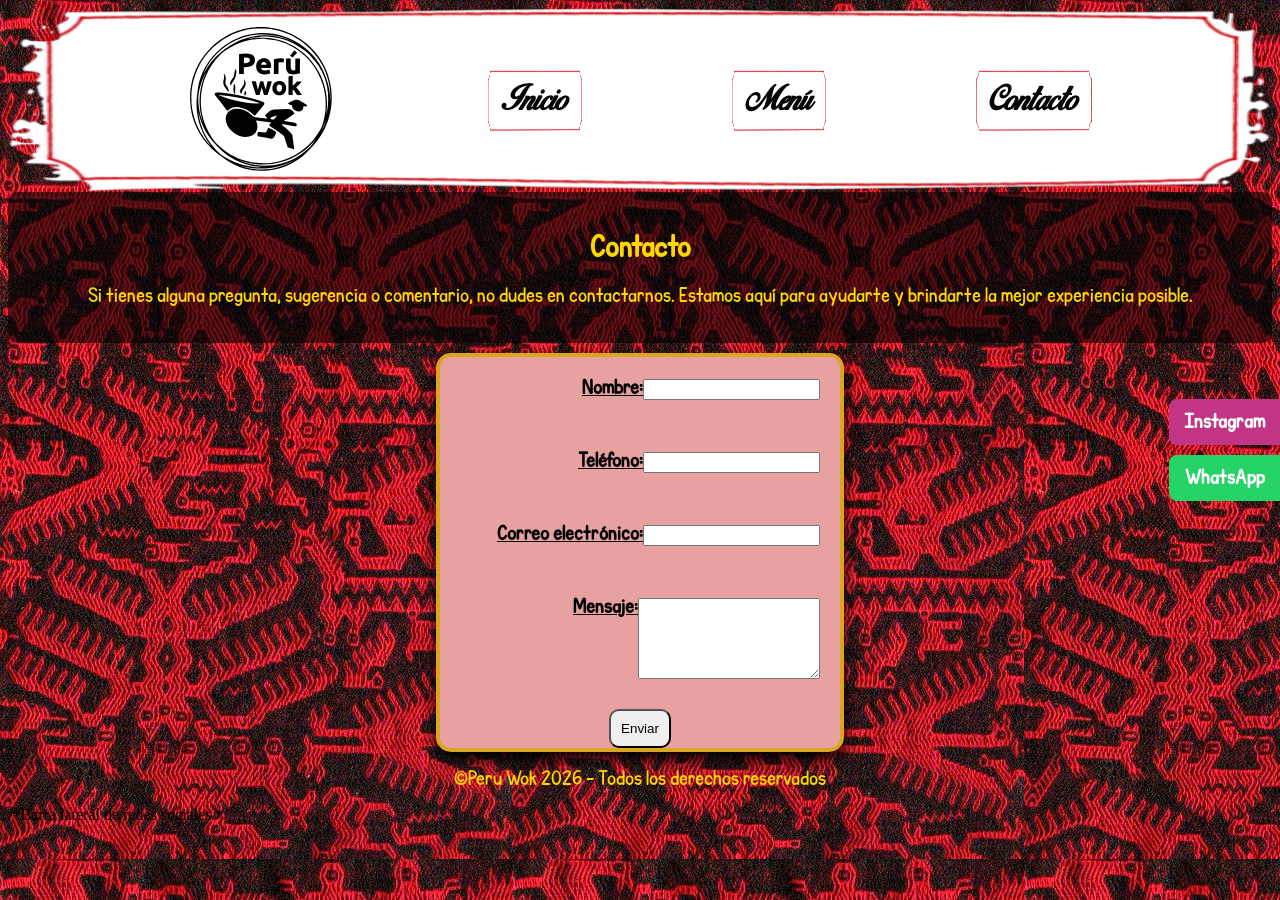
==== contacto.html @ 4ead97d5 "cambio" ====
<!DOCTYPE html>
<html lang="es">

<head>
    <meta charset="UTF-8">
    <meta name="viewport" content="width=device-width, initial-scale=1.0">
    <title>Contacto - Peru Wok</title>
    <link rel="stylesheet" href="style.css">

    <script src="javascript.js" defer></script>

</head>

<body id="inicio">

    <header>
        <nav class="container">
            <a href="index.html" class="logo">
                <img src="imagenes/file.svg" alt="Logo de mi sitio">
            </a>
            <a class="item" href="index.html">
                <h2>Inicio</h2>
            </a>
            <a class="item" href="menu.html">
                <h2>Menú</h2>
            </a>
            <a class="item" href="contacto.html">
                <h2>Contacto</h2>
            </a>
        </nav>
    </header>

    <main>
        <section>
            <div class="encabezado-menu">
                <h1 class="texto">Contacto</h1>
                <p class="texto">Si tienes alguna pregunta, sugerencia o comentario, no dudes en contactarnos. Estamos
                    aquí para ayudarte y brindarte la mejor experiencia posible.</p>
            </div>

            <form action="#" method="post" class="forma">
                <div class="grupo">
                    <label for="nombre">Nombre:</label>
                    <input type="text" id="nombre" name="nombre" required>
                </div>

                <div class="grupo">
                    <label for="telefono">Teléfono:</label>
                    <input type="text" id="telefono" name="telefono" required>
                </div>

                <div class="grupo">
                    <label for="email">Correo electrónico:</label>
                    <input type="email" id="email" name="email" required>
                </div>

                <div class="grupo">
                    <label for="mensaje">Mensaje:</label>
                    <textarea id="mensaje" name="mensaje" rows="5" required></textarea>
                </div>


                <button type="submit" class="button">Enviar</button>
            </form>
        </section>
        
    </main>

    <footer>
        <p class="texto">&copy;Peru Wok 2026 - Todos los derechos reservados</p>
    </footer>
    
 /*Barra lateral de redes sociales */
<aside class="barra-social" aria-label="Nuestras redes sociales">

    <a
        class="enlace-social instagram"
        href="https://www.instagram.com/peru_wok__?utm_source=ig_web_button_share_sheet&obrf=ZDNlZDc0MzIxNw=="
        target="_blank"
        rel="noopener noreferrer"
        aria-label="Visitar nuestro Instagram">
        Instagram
    </a>

    <a
        class="enlace-social whatsapp"
        href="https://wa.me/5492664035878"
        target="_blank"
        rel="noopener noreferrer"
        aria-label="Contactar a Perú Wok por WhatsApp">
        WhatsApp
    </a>

</aside>
</body>

</html>
---- style.css ----
body {
    background-image: url("imagenes/Tejidos 2 Modificado.png");
}

/* TIPOGRAFÍAS USADAS  */

@font-face {
    font-family: "Childer";
    src: url("fuentes/Childer.otf") format("opentype");
    font-weight: normal;
    font-style: normal;
    font-display: swap;
}

@font-face {
    font-family: "KGPPerfect";
    src: url("fuentes/KGPerfectPenmanship.ttf") format("truetype");
    font-weight: normal;
    font-style: normal;
    font-display: swap;
}

@font-face {
    font-family: "Birds of Paradise";
    src: url("fuentes/Birds of Paradise.ttf") format("truetype");
    font-weight: normal;
    font-style: normal;
    font-display: swap;
}


/* TEXTO DORADO DE LAS PÁGINAS */

.texto {
    font-family: "KGPPerfect", sans-serif;
    color: gold;
    text-align: center;
}


/* BARRA DE NAVEGACIÓN  */

.container {
    display: flex;
    flex-direction: row;
    gap: 150px;
    justify-content: center;
    align-items: center;

    background-image: url("imagenes/fondo.png");
    background-size: 100% 100%;
    background-position: center;
    background-repeat: no-repeat;

    padding: 15px;
}

.item {
    font-family: "Birds of Paradise", sans-serif;
    font-size: 20px;
    font-weight: bold;
    text-decoration: none;
    color: rgb(3, 3, 3);

    background-image: url("imagenes/fondo simple.png");
    background-size: 100% 50%;
    background-position: center;
    background-repeat: no-repeat;

    padding: 15px;
    display: flex;
    align-items: center;
}

.logo img {
    width: 150px;
    height: 150px;
    object-fit: contain;
}

.contacto {
    color: #ebdada;
    text-decoration: none;
    font-family: Arial, sans-serif;
    font-size: 26px;
    font-weight: bold;
}


/* IMÁGENES DECORATIVAS  */

.condimento img {
    height: 165px;
    width: 165px;
    border: 4px solid goldenrod;
    border-radius: 15px;
    object-fit: cover;
}


/* CARRUSEL DE PLATOS  */

.carrusel {
    text-align: center;
    position: relative;
    max-width: 400px;
    height: 500px;
    margin: 10px auto;
    overflow: hidden;

    border: 4px solid goldenrod;
    border-radius: 15px;
    background-color: #e8a1a1;
    box-shadow: 0 8px 16px rgba(0, 0, 0, 1);
}

/* Contenedor de la fotografía y su nombre */

.contenedor-imagen {
    position: relative;
    width: 100%;
    height: 400px;
    overflow: hidden;
}

/* Imágenes ocultas por defecto */

.contenedor-imagen .imagen {
    display: none;
    width: 100%;
    height: 100%;
    object-fit: contain;
    object-position: center;
}

/* Mostrar solamente la imagen activa */

.contenedor-imagen .imagen.activa {
    display: block;
}

/* Nombre del plato sobre la fotografía */

.etiqueta-plato {
    position: absolute;
    bottom: 0;
    left: 0;
    width: 100%;
    box-sizing: border-box;

    padding: 14px;
    background: rgba(25, 15, 15, 0.78);
    color: white;

    text-align: center;
    font-family: "KGPPerfect", sans-serif;
    font-weight: bold;
    font-size: 18px;
    letter-spacing: 1px;
}


/*  TÍTULO DEL CARRUSEL */

.nombre-plato {
    font-family: "KGPPerfect", sans-serif;
    font-size: 24px;
    color: #000000;
    margin-bottom: 10px;
    font-weight: bold;
    text-decoration: underline;
}


/* BOTONES DEL CARRUSEL */

.controles {
    display: flex;
    justify-content: center;
    gap: 150px;
}

.anterior,
.siguiente {
    padding: 15px 25px;
    cursor: pointer;
    font-family: "Birds of Paradise";
    border-radius: 15px;
    font-size: 20px;
    border-color: #e8a1a1;
}


/* IMÁGENES DEL MENÚ */

img {
    max-width: 100%;
}


/* PRESENTACIÓN DE BIENVENIDA */

.encabezado-menu {
    background-color: rgba(0, 0, 0, 0.60);
    padding: 20px;
    text-align: center;
    font-family: Arial, sans-serif;
    border-radius: 10px;
}


/* CATÁLOGO DE PLATOS  */

.catalogo {
    display: flex;
    flex-wrap: wrap;
    justify-content: center;
}

.plato {
    width: 300px;
    margin: 20px;
    padding: 20px;

    border: 4px solid goldenrod;
    border-radius: 15px;
    background-color: #e8a1a1;
    box-shadow: 0 8px 16px rgba(0, 0, 0, 1);
}

.info-plato {
    display: flex;
    flex-direction: column;
    align-items: center;
    justify-content: center;

    text-align: center;
    margin-top: 20px;
    font-family: "KGPPerfect", sans-serif;
    font-size: 18px;
}


/* FORMULARIO DE CONTACTO  */

.forma {
    text-align: center;
    position: relative;
    max-width: 400px;
    margin: 10px auto;

    border: 4px solid goldenrod;
    border-radius: 15px;
    background-color: #e8a1a1;
    box-shadow: 0 8px 16px rgba(0, 0, 0, 1);
}

.grupo {
    padding: 20px;
    align-items:last baseline;
    justify-content:flex-end;

    display: flex;
    flex-direction: row;

    font-family: "KGPPerfect", sans-serif;
    color: #000000;
    margin-bottom: 10px;
    font-weight: bold;
    text-decoration: underline;
}

.button {
    text-align: center;
    border-radius: 10px;
    padding: 10px;
}


/* PRESENTACIÓN DEL EMPRENDIEMINTO */

.nosotros {
    text-align: center;
    position: relative;
    max-width: 100%;
    margin: 20px auto;

    border: 1px solid rgb(61, 15, 15);
    border-radius: 15px;
    background-color: rgba(231, 195, 195, 0.60);
    box-shadow: 0 8px 16px rgb(4, 3, 3);
}

.bloques {
    padding: 10px;
    align-items: center;
    justify-content: center;

    display: flex;
    flex-direction: column;

    font-family: "KGPPerfect", sans-serif;
    font-size: 20px;
    font-weight: lighter;
    color: #040404;
    margin-bottom: 15px;
}

.subtitulo {
    font-family: sans-serif;
    font-size: 20px;
    color: #000000;
    margin-bottom: 10px;
    font-weight: bold;
}

.titulo-bloque {
    font-family: "Birds of Paradise", sans-serif;
    font-size: 40px;
    color: #000000;
    margin-bottom: 10px;
    font-weight: bold;
}

/* Barra lateral de redes sociales */
.barra-social {
    position: fixed;
    right: 0;
    top: 50%;
    transform: translateY(-50%);

    display: flex;
    flex-direction: column;
    gap: 10px;

    z-index: 1000;
}

/* Estilo de los enlaces */
.enlace-social {
    display: block;
    padding: 12px 15px;

    color: white;
    text-decoration: none;
    font-weight: bold;
    font-family: "KGPPerfect";

    border-radius: 8px 0 0 8px;
    text-align: center;
}

/* Color de Instagram */
.instagram {
    background-color: #C13584;
}

/* Color de WhatsApp */
.whatsapp {
    background-color: #25D366;
}

/* Efecto al pasar el mouse */
.enlace-social:hover {
    filter: brightness(0.9);
}
/* Botón volver arriba */
.volver-arriba {
    display: block;
    width: fit-content;
    margin: 30px auto;
    padding: 12px 20px;

    background-color: #333;
    color: white;

    text-decoration: none;
    font-family: "KGPPerfect";
    border-radius: 8px;
    font-weight: bold;

    transition: background-color 0.3s;
}

/* Efecto al pasar el mouse */
.volver-arriba:hover {
    background-color: #291ce1;
}
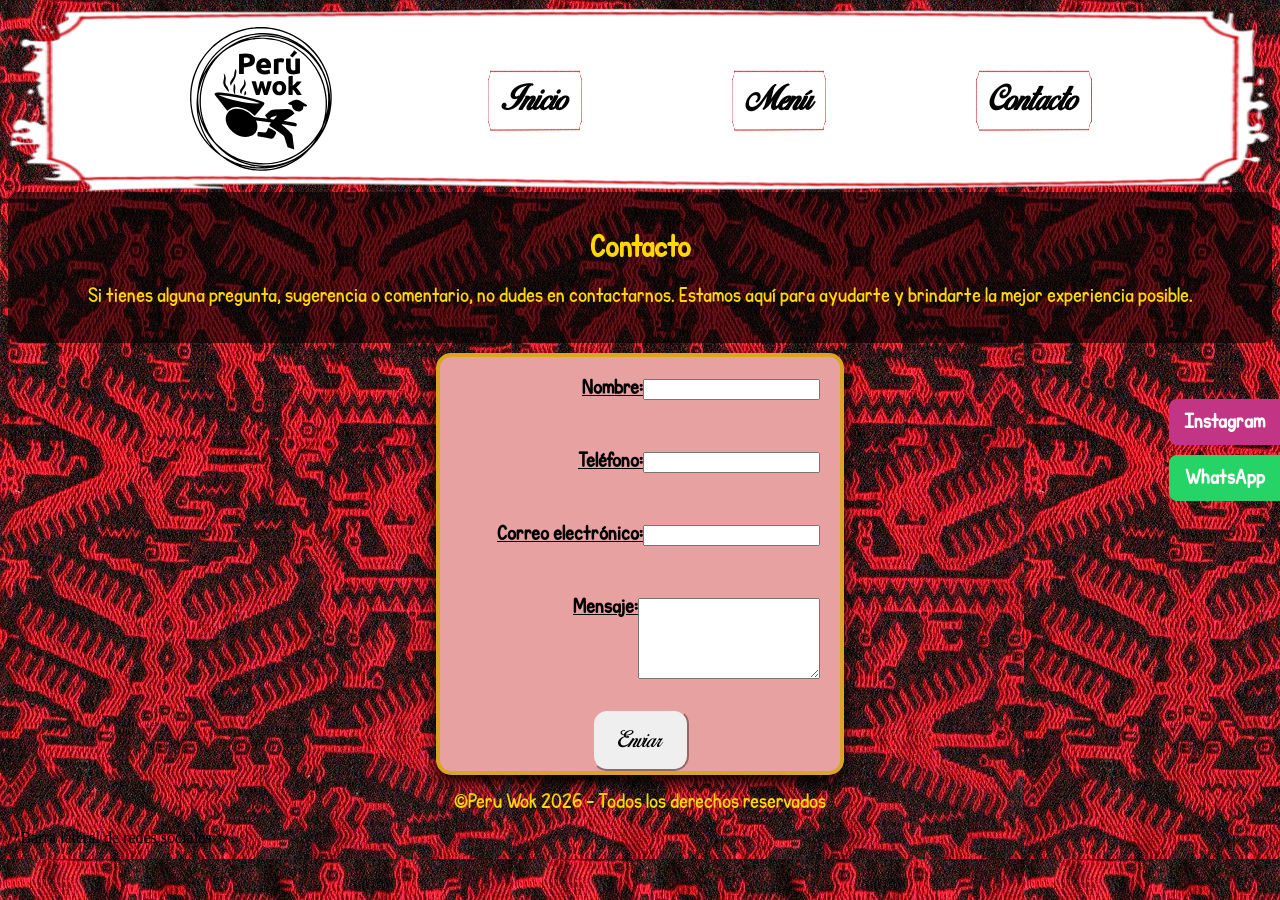
==== commit 50395f00: "Update contacto.html" ====
--- a/contacto.html
+++ b/contacto.html
@@ -60,7 +60,7 @@
                 </div>
 
 
-                <button type="submit" class="button">Enviar</button>
+                <button type="submit" class="siguiente">Enviar</button>
             </form>
         </section>
         
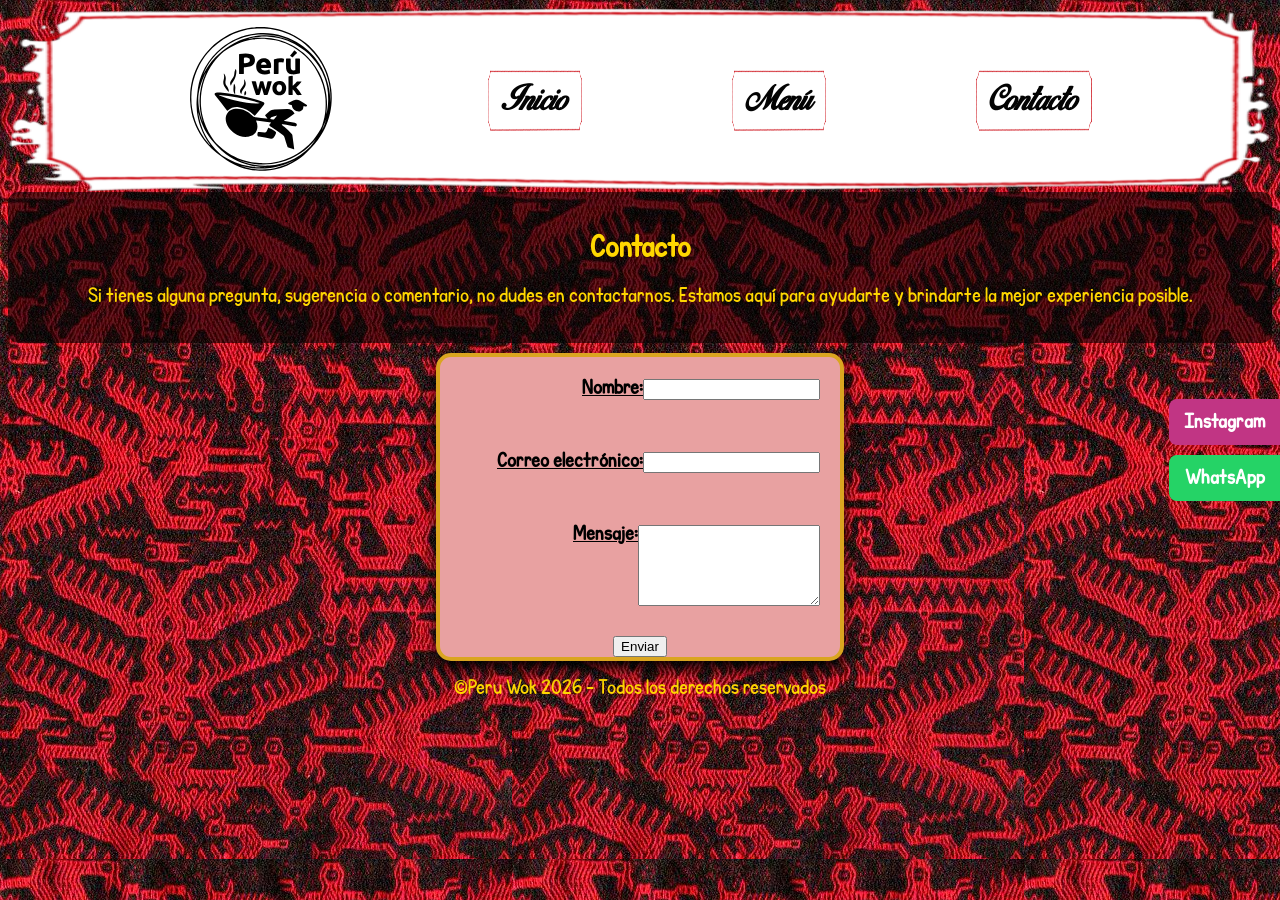
==== commit c232695b: "algunas correcciones" ====
--- a/contacto.html
+++ b/contacto.html
@@ -45,11 +45,6 @@
                 </div>
 
                 <div class="grupo">
-                    <label for="telefono">Teléfono:</label>
-                    <input type="text" id="telefono" name="telefono" required>
-                </div>
-
-                <div class="grupo">
                     <label for="email">Correo electrónico:</label>
                     <input type="email" id="email" name="email" required>
                 </div>
@@ -60,7 +55,7 @@
                 </div>
 
 
-                <button type="submit" class="siguiente">Enviar</button>
+                <button type="submit" class="button">Enviar</button>
             </form>
         </section>
         
@@ -70,7 +65,6 @@
         <p class="texto">&copy;Peru Wok 2026 - Todos los derechos reservados</p>
     </footer>
     
- /*Barra lateral de redes sociales */
 <aside class="barra-social" aria-label="Nuestras redes sociales">
 
     <a
--- a/style.css
+++ b/style.css
@@ -180,8 +180,7 @@
     gap: 150px;
 }
 
-.anterior,
-.siguiente {
+.boton {
     padding: 15px 25px;
     cursor: pointer;
     font-family: "Birds of Paradise";
@@ -268,12 +267,6 @@
     margin-bottom: 10px;
     font-weight: bold;
     text-decoration: underline;
-}
-
-.button {
-    text-align: center;
-    border-radius: 10px;
-    padding: 10px;
 }
 
 
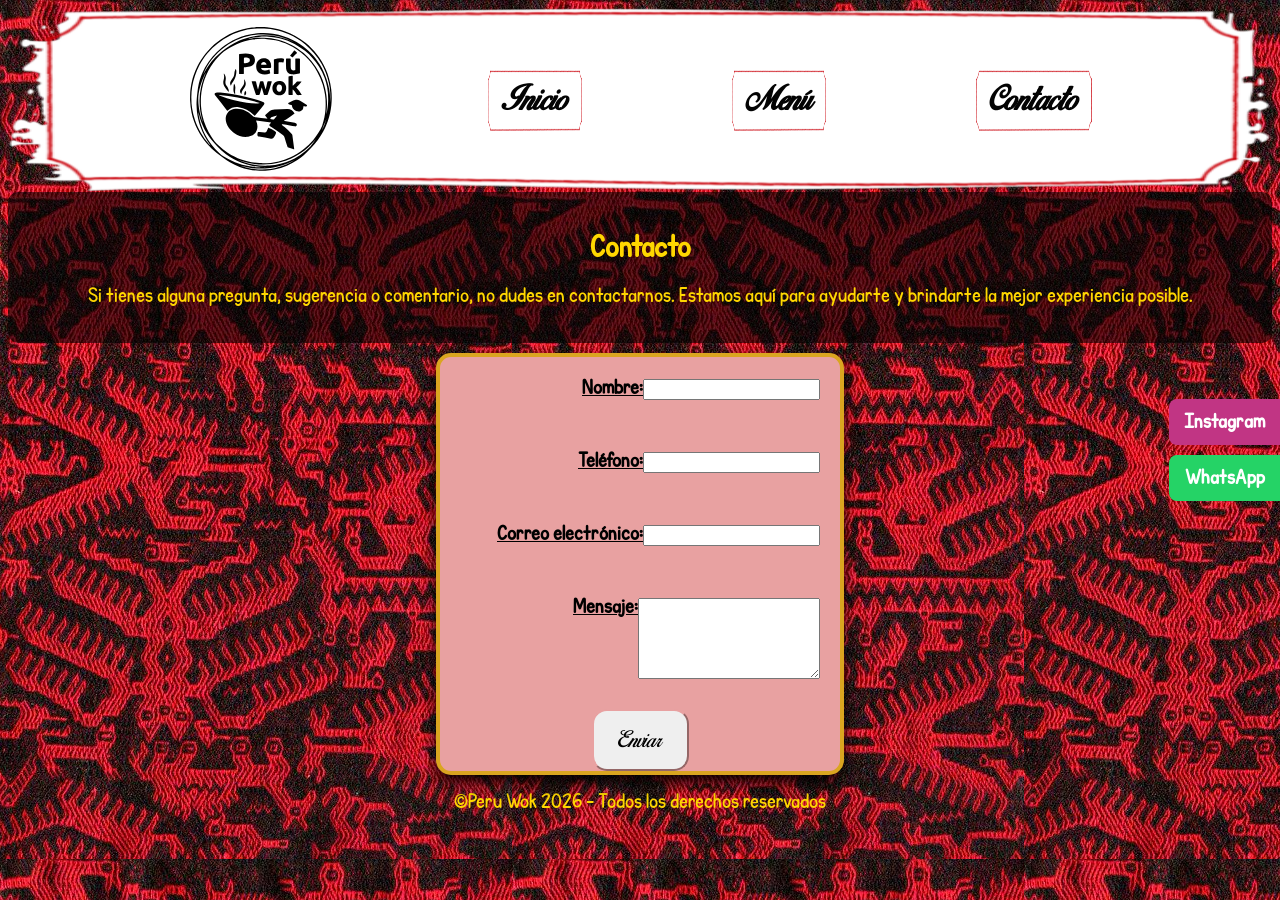
==== commit 68efe43f: "Merge branch 'main' of https://github.com/Olivares-Aime/TP-Integrador" ====
--- a/contacto.html
+++ b/contacto.html
@@ -45,6 +45,11 @@
                 </div>
 
                 <div class="grupo">
+                    <label for="telefono">Teléfono:</label>
+                    <input type="text" id="telefono" name="telefono" required>
+                </div>
+
+                <div class="grupo">
                     <label for="email">Correo electrónico:</label>
                     <input type="email" id="email" name="email" required>
                 </div>
@@ -55,7 +60,7 @@
                 </div>
 
 
-                <button type="submit" class="button">Enviar</button>
+                <button type="submit" class="boton">Enviar</button>
             </form>
         </section>
         
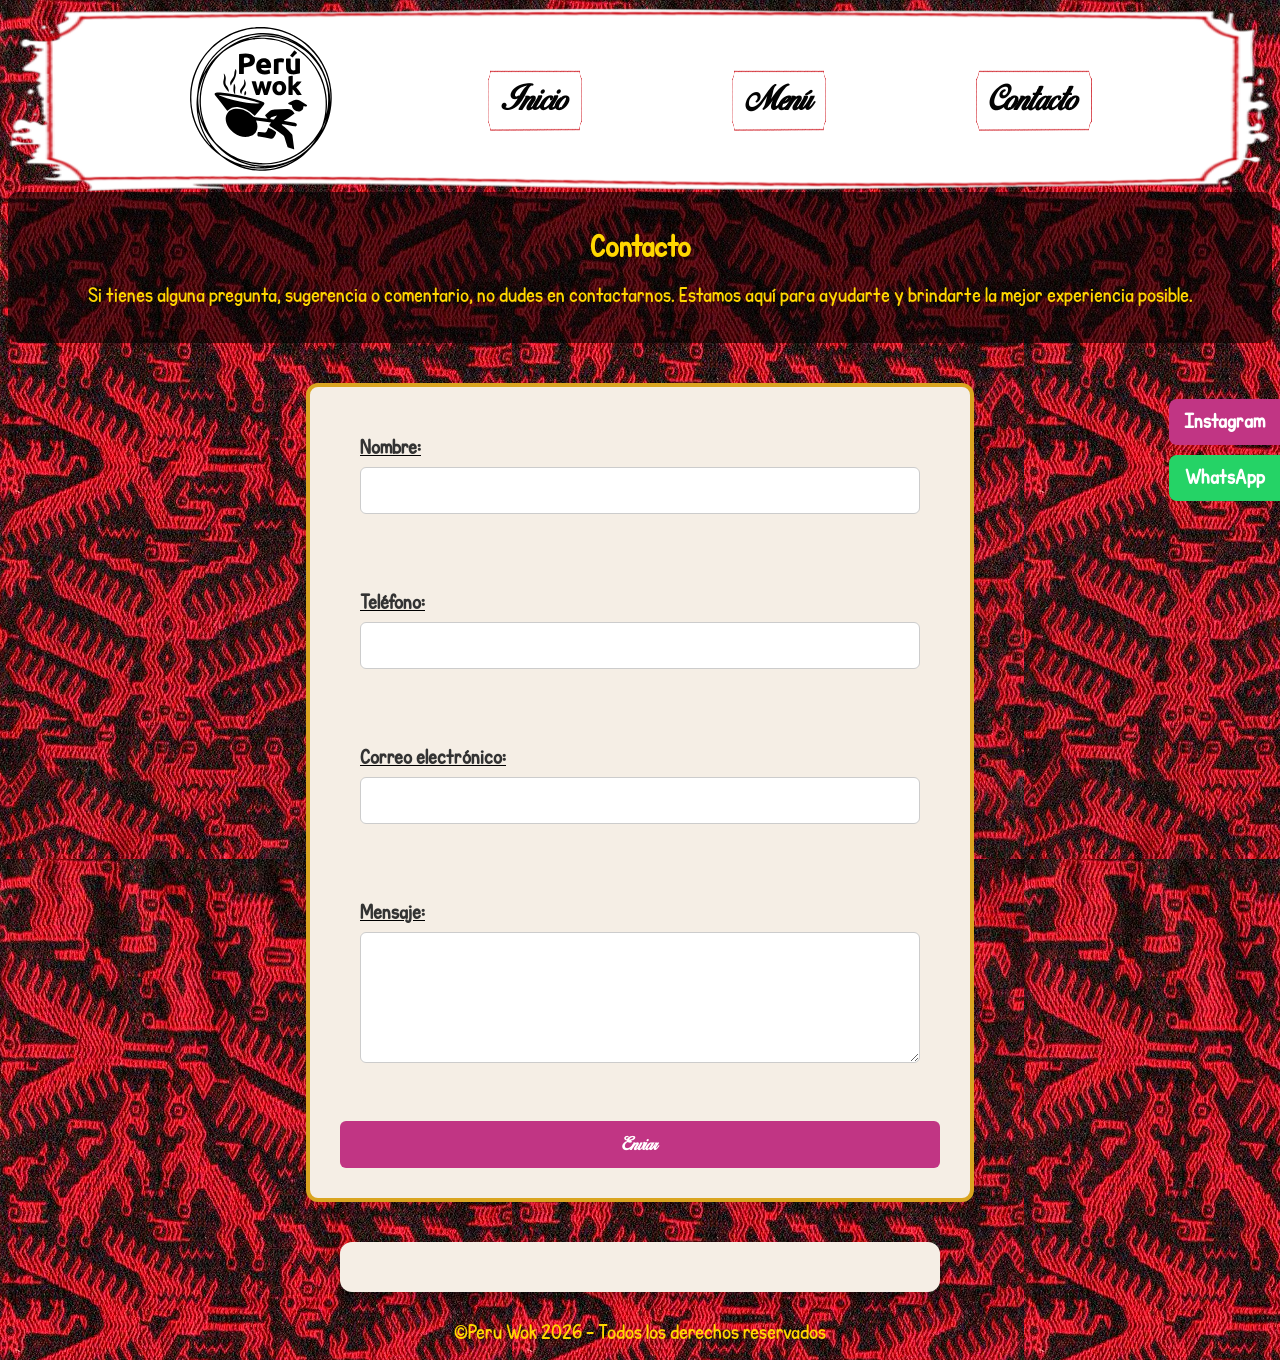
==== commit 4162419c: "haciendo ultimos retoques" ====
--- a/contacto.html
+++ b/contacto.html
@@ -6,8 +6,10 @@
     <meta name="viewport" content="width=device-width, initial-scale=1.0">
     <title>Contacto - Peru Wok</title>
     <link rel="stylesheet" href="style.css">
+    <link rel="stylesheet" href="contacto.css">
 
     <script src="javascript.js" defer></script>
+    <script src="validacion.js" defer></script>
 
 </head>
 
@@ -38,59 +40,72 @@
                     aquí para ayudarte y brindarte la mejor experiencia posible.</p>
             </div>
 
-            <form action="#" method="post" class="forma">
+            <form id="formularioContacto" class="forma" novalidate>
+
+
                 <div class="grupo">
                     <label for="nombre">Nombre:</label>
-                    <input type="text" id="nombre" name="nombre" required>
+                    <input type="text" id="nombre" name="nombre" minlength="2" maxlength="50" required
+                        autocomplete="name" aria-describedby="errorNombre">
+
+                    <span class="error" id="errorNombre" aria-live="polite"></span>
                 </div>
+
 
                 <div class="grupo">
                     <label for="telefono">Teléfono:</label>
-                    <input type="text" id="telefono" name="telefono" required>
+                    <input type="tel" id="telefono" name="telefono" minlength="8" maxlength="20" required
+                        autocomplete="tel" aria-describedby="errorTelefono">
+
+                    <span class="error" id="errorTelefono" aria-live="polite"></span>
                 </div>
+
 
                 <div class="grupo">
                     <label for="email">Correo electrónico:</label>
-                    <input type="email" id="email" name="email" required>
+                    <input type="email" id="email" name="email" maxlength="100" required autocomplete="email"
+                        aria-describedby="errorEmail">
+
+                    <span class="error" id="errorEmail" aria-live="polite"></span>
                 </div>
+
 
                 <div class="grupo">
                     <label for="mensaje">Mensaje:</label>
-                    <textarea id="mensaje" name="mensaje" rows="5" required></textarea>
+                    <textarea id="mensaje" name="mensaje" rows="5" minlength="10" maxlength="500" required
+                        aria-describedby="errorMensaje"></textarea>
+
+                    <span class="error" id="errorMensaje" aria-live="polite"></span>
                 </div>
 
 
                 <button type="submit" class="boton">Enviar</button>
             </form>
+
+            <!-- Aquí se mostrará el resumen del envío -->
+            <div id="resumenEnvio" aria-live="polite"></div>
         </section>
-        
+
     </main>
 
     <footer>
         <p class="texto">&copy;Peru Wok 2026 - Todos los derechos reservados</p>
     </footer>
-    
-<aside class="barra-social" aria-label="Nuestras redes sociales">
 
-    <a
-        class="enlace-social instagram"
-        href="https://www.instagram.com/peru_wok__?utm_source=ig_web_button_share_sheet&obrf=ZDNlZDc0MzIxNw=="
-        target="_blank"
-        rel="noopener noreferrer"
-        aria-label="Visitar nuestro Instagram">
-        Instagram
-    </a>
+    <aside class="barra-social" aria-label="Nuestras redes sociales">
 
-    <a
-        class="enlace-social whatsapp"
-        href="https://wa.me/5492664035878"
-        target="_blank"
-        rel="noopener noreferrer"
-        aria-label="Contactar a Perú Wok por WhatsApp">
-        WhatsApp
-    </a>
+        <a class="enlace-social instagram"
+            href="https://www.instagram.com/peru_wok__?utm_source=ig_web_button_share_sheet&obrf=ZDNlZDc0MzIxNw=="
+            target="_blank" rel="noopener noreferrer" aria-label="Visitar nuestro Instagram">
+            Instagram
+        </a>
 
-</aside>
+        <a class="enlace-social whatsapp" href="https://wa.me/5492664035878" target="_blank" rel="noopener noreferrer"
+            aria-label="Contactar a Perú Wok por WhatsApp">
+            WhatsApp
+        </a>
+
+    </aside>
 </body>
 
 </html>
--- a/contacto.css
+++ b/contacto.css
@@ -0,0 +1,131 @@
+/* CONTENEDOR DEL FORMULARIO */
+.forma {
+    max-width: 600px;
+    margin: 40px auto;
+    padding: 30px;
+
+    display: flex;
+    flex-direction: column;
+    gap: 20px;
+
+    background-color: #f5eee5;
+    border-radius: 12px;
+    box-shadow: 0 4px 10px rgba(0, 0, 0, 0.15);
+}
+
+/* GRUPOS DE CAMPOS */
+.forma .grupo {
+    display: flex;
+    flex-direction: column;
+    gap: 8px;
+}
+
+/* ETIQUETAS */
+.forma label {
+    font-weight: bold;
+    color: #333;
+}
+
+/* CAMPOS DE TEXTO */
+.forma input,
+.forma textarea {
+    width: 100%;
+    box-sizing: border-box;
+
+    padding: 12px;
+    border: 1px solid #ccc;
+    border-radius: 6px;
+
+    font-family: inherit;
+    font-size: 15px;
+}
+
+/* EFECTO AL SELECCIONAR UN CAMPO */
+.forma input:focus,
+.forma textarea:focus {
+    outline: none;
+    border-color: #C13584;
+    box-shadow: 0 0 4px rgba(193, 53, 132, 0.4);
+}
+
+/* MENSAJES DE ERROR */
+.forma .error {
+    color: #c62828;
+    font-size: 13px;
+}
+
+/* BOTÓN ENVIAR */
+.forma .boton {
+    padding: 12px;
+    border: none;
+    border-radius: 6px;
+
+    background-color: #C13584;
+    color: white;
+
+    font-size: 16px;
+    font-weight: bold;
+    cursor: pointer;
+}
+
+/* EFECTO DEL BOTÓN */
+.forma .boton:hover {
+    background-color: #96265f;
+}
+
+/* ADAPTACIÓN A CELULARES */
+@media (max-width: 600px) {
+
+    .forma {
+        margin: 20px 12px;
+        padding: 20px;
+    }
+
+}
+/* TARJETA DEL RESUMEN DEL FORMULARIO */
+
+#resumenEnvio {
+    max-width: 600px;
+    margin: 30px auto;
+    padding: 25px;
+
+    background-color: #f5eee5;
+    color: #333;
+
+    border-radius: 12px;
+    box-shadow: 0 4px 12px rgba(0, 0, 0, 0.25);
+
+    box-sizing: border-box;
+}
+
+/* TÍTULO DEL RESUMEN */
+
+#resumenEnvio h2 {
+    color: #8b2635;
+    text-align: center;
+    margin-bottom: 20px;
+}
+
+/* DATOS DEL RESUMEN */
+
+#resumenEnvio p {
+    padding: 10px;
+    margin: 40px auto 30px;
+
+    background-color: #ffffff;
+    border-radius: 6px;
+
+    line-height: 1.5;
+    overflow-wrap: anywhere;
+}
+
+/* ADAPTACIÓN A CELULARES */
+
+@media (max-width: 600px) {
+
+    #resumenEnvio {
+        margin: 20px 12px;
+        padding: 18px;
+    }
+
+}
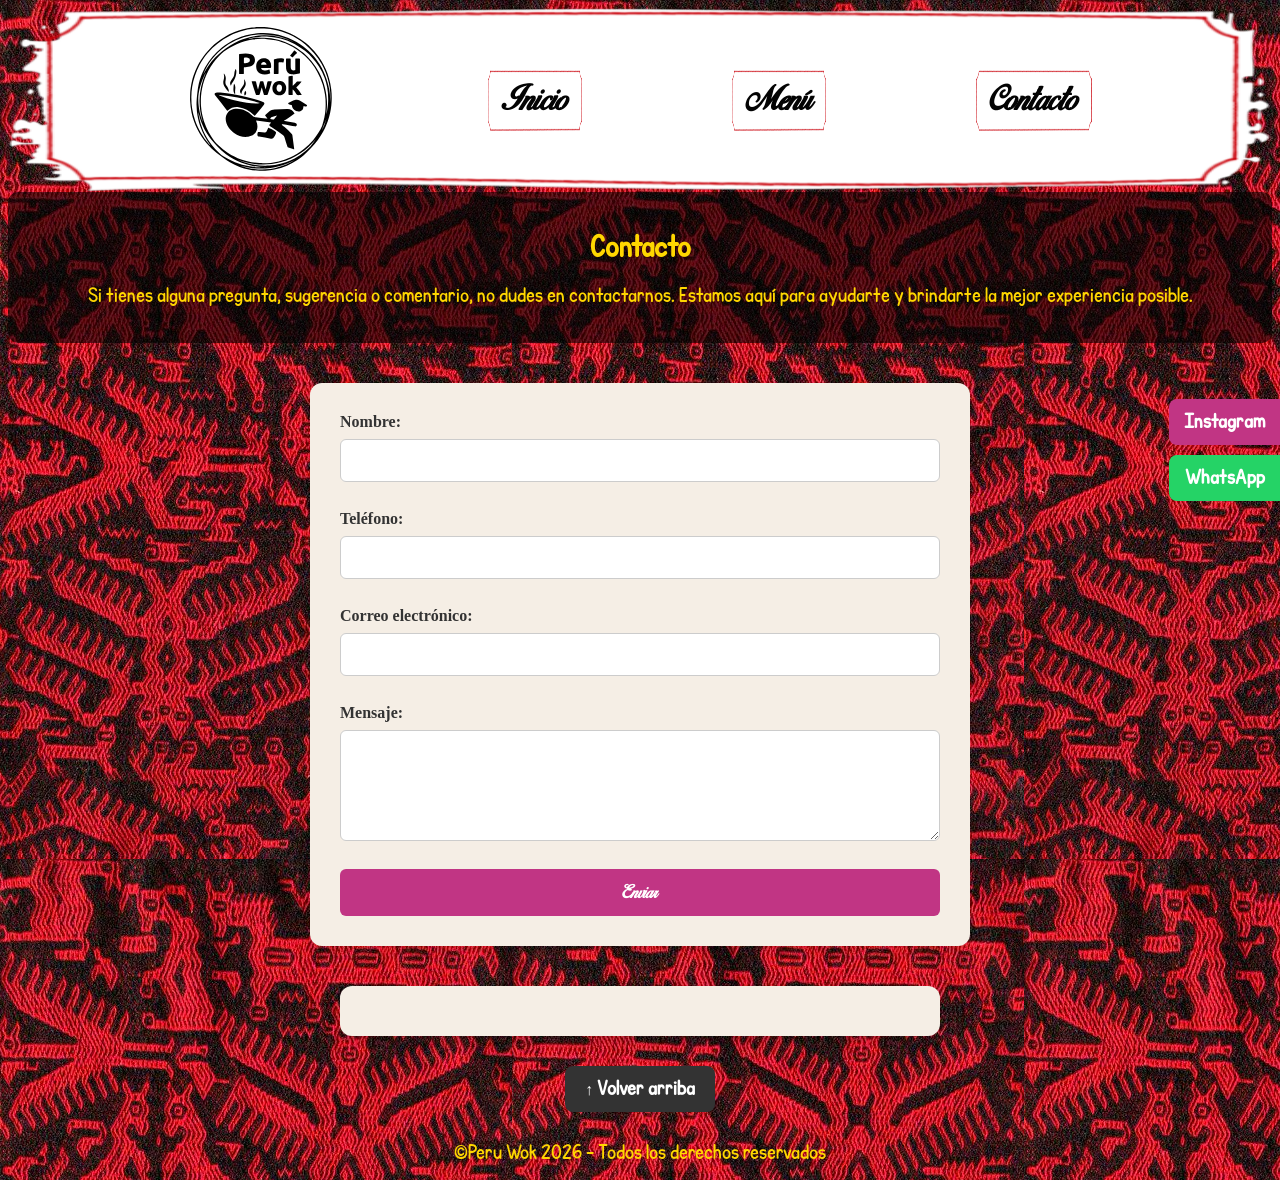
==== commit ecf07fce: "cambios esteticos" ====
--- a/contacto.html
+++ b/contacto.html
@@ -85,7 +85,9 @@
             <!-- Aquí se mostrará el resumen del envío -->
             <div id="resumenEnvio" aria-live="polite"></div>
         </section>
-
+        <a href="#inicio" class="volver-arriba">
+			↑ Volver arriba
+		</a>
     </main>
 
     <footer>
--- a/style.css
+++ b/style.css
@@ -240,36 +240,6 @@
 }
 
 
-/* FORMULARIO DE CONTACTO  */
-
-.forma {
-    text-align: center;
-    position: relative;
-    max-width: 400px;
-    margin: 10px auto;
-
-    border: 4px solid goldenrod;
-    border-radius: 15px;
-    background-color: #e8a1a1;
-    box-shadow: 0 8px 16px rgba(0, 0, 0, 1);
-}
-
-.grupo {
-    padding: 20px;
-    align-items:last baseline;
-    justify-content:flex-end;
-
-    display: flex;
-    flex-direction: row;
-
-    font-family: "KGPPerfect", sans-serif;
-    color: #000000;
-    margin-bottom: 10px;
-    font-weight: bold;
-    text-decoration: underline;
-}
-
-
 /* PRESENTACIÓN DEL EMPRENDIEMINTO */
 
 .nosotros {
@@ -321,11 +291,9 @@
     right: 0;
     top: 50%;
     transform: translateY(-50%);
-
     display: flex;
     flex-direction: column;
     gap: 10px;
-
     z-index: 1000;
 }
 
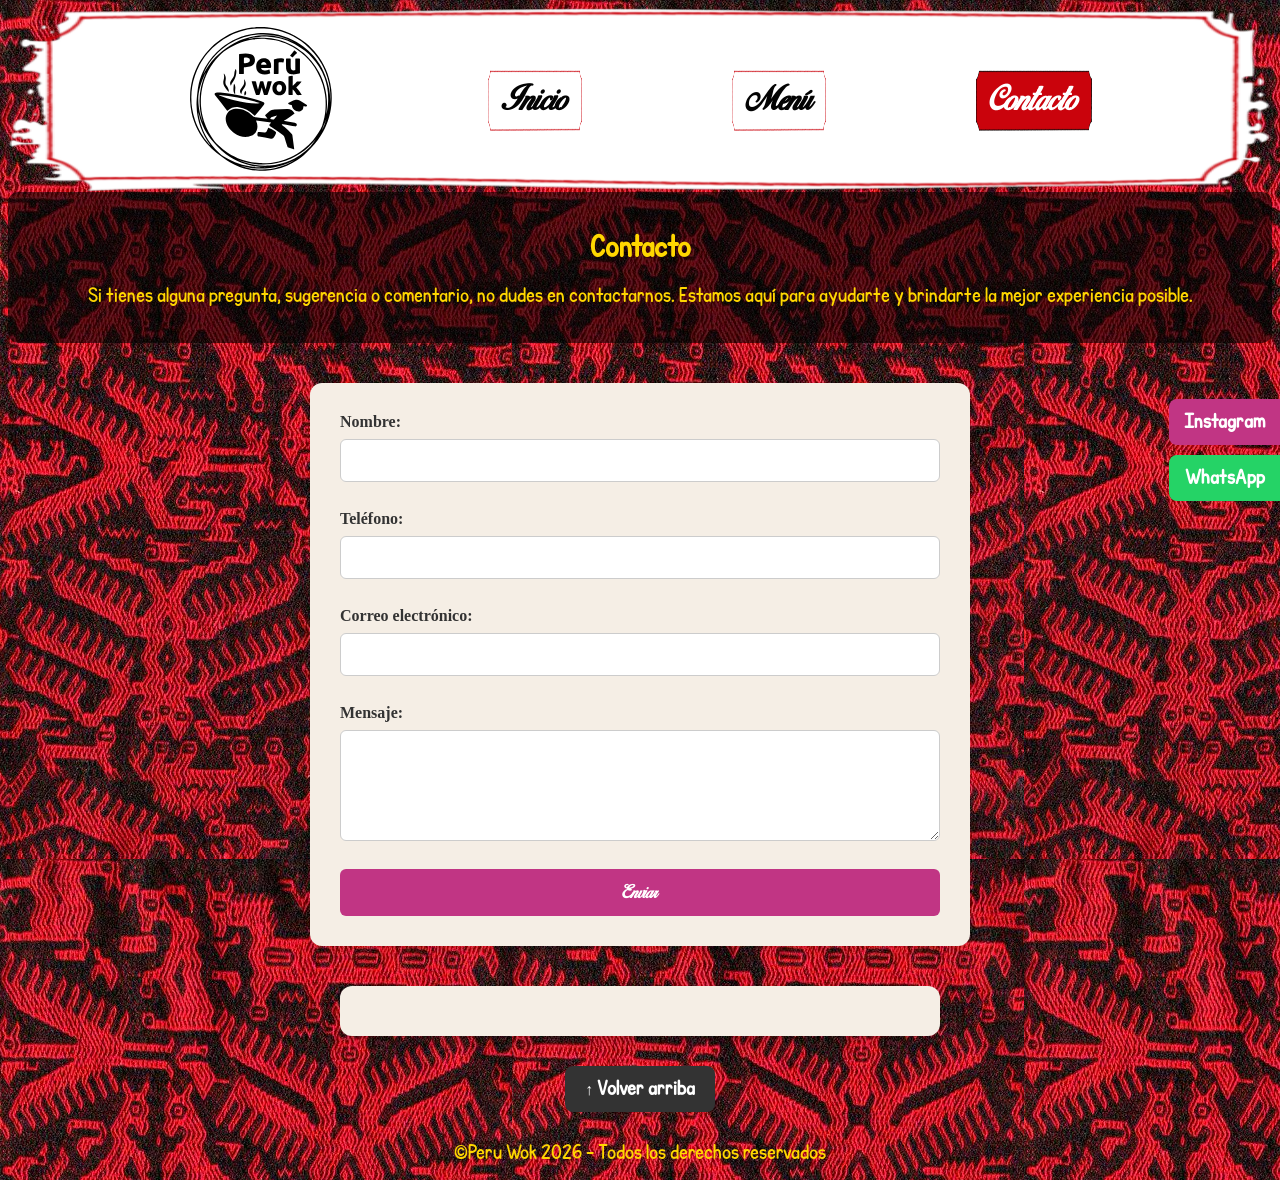
==== commit 3fdc4775: "cambios en el menu de navegacion" ====
--- a/contacto.html
+++ b/contacto.html
@@ -26,7 +26,7 @@
             <a class="item" href="menu.html">
                 <h2>Menú</h2>
             </a>
-            <a class="item" href="contacto.html">
+            <a class="ahora" href="contacto.html">
                 <h2>Contacto</h2>
             </a>
         </nav>
--- a/style.css
+++ b/style.css
@@ -55,6 +55,23 @@
     padding: 15px;
 }
 
+.ahora{
+    font-family: "Birds of Paradise", sans-serif;
+    font-size: 20px;
+    font-weight: bold;
+    text-decoration: none;
+    color: white;
+
+    background-image: url("imagenes/fondo\ rojo\ simple.png");
+    background-size: 100% 50%;
+    background-position: center;
+    background-repeat: no-repeat;
+
+    padding: 15px;
+    display: flex;
+    align-items: center;
+}
+
 .item {
     font-family: "Birds of Paradise", sans-serif;
     font-size: 20px;
